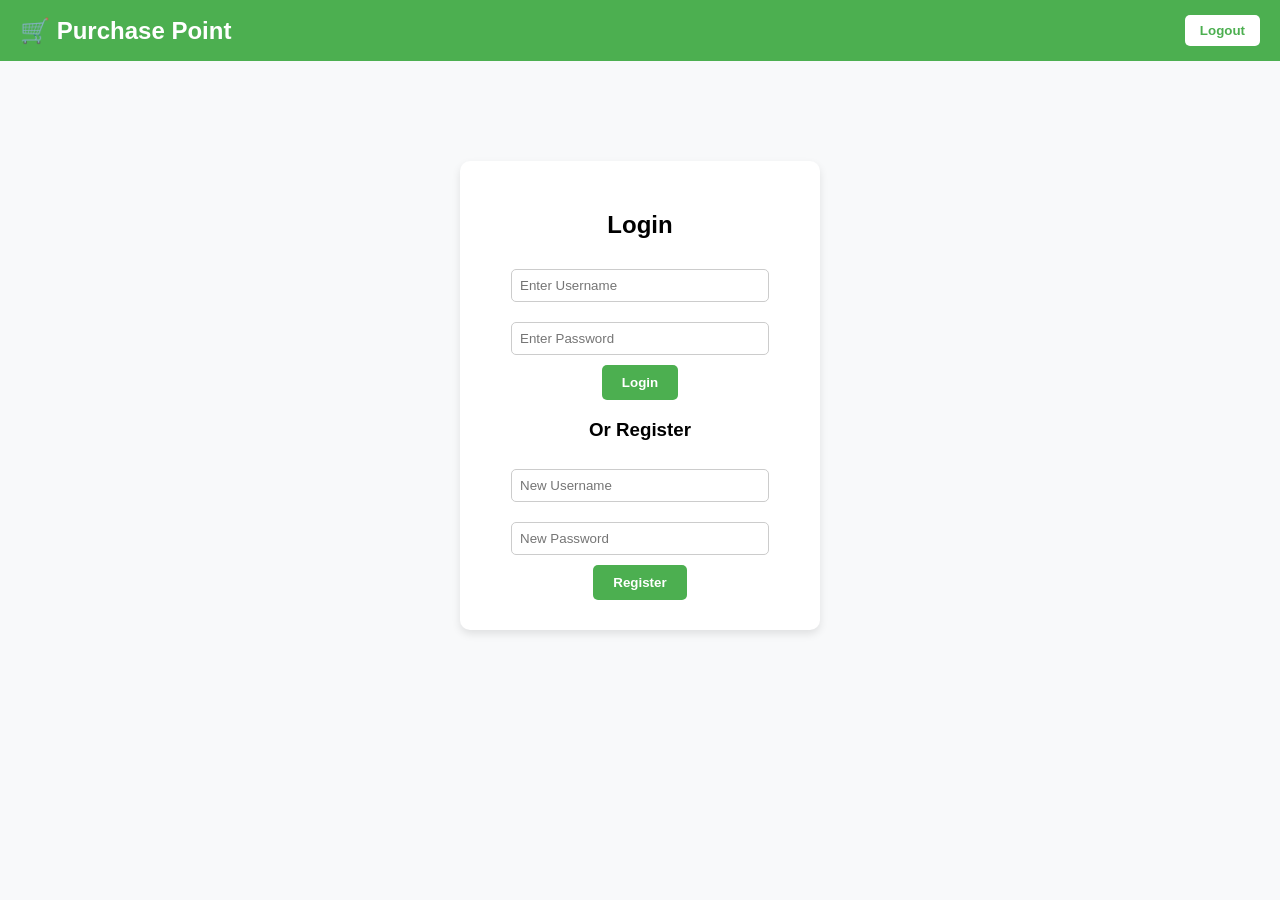
==== index.html @ 18a055bb "Add files via upload" ====
<!DOCTYPE html>
<html lang="en">
<head>
<meta charset="UTF-8">
<meta name="viewport" content="width=device-width, initial-scale=1.0">
<title>Purchase Point - Online Shopping</title>

<meta name="description" content="Purchase Point is your online store to buy sneakers, headphones, watches, phones, laptops and more online. Secure payments and fast checkout.">
<meta name="keywords" content="Purchase Point, online store, sneakers, headphones, watch, laptops, phones, shopping, electronics, fashion">
<meta name="author" content="Purchase Point">
<meta name="robots" content="index, follow">

<!-- Favicon -->
<link rel="icon" href="favicon.ico" type="image/x-icon">

<!-- Social Sharing -->
<meta property="og:title" content="Purchase Point - Online Shopping">
<meta property="og:description" content="Buy sneakers, headphones, watches, phones, laptops and more at Purchase Point. Secure checkout and fast delivery!">
<meta property="og:image" content="https://cdn.pixabay.com/photo/2016/03/27/19/48/sneakers-1284259_1280.jpg">
<meta property="og:url" content="https://yourwebsite.com">
<meta name="twitter:card" content="summary_large_image">

<!-- Structured Data for Store -->
<script type="application/ld+json">
{
  "@context": "https://schema.org",
  "@type": "Store",
  "name": "Purchase Point",
  "url": "https://yourwebsite.com",
  "image": [
    "https://cdn.pixabay.com/photo/2016/03/27/19/48/sneakers-1284259_1280.jpg",
    "https://cdn.pixabay.com/photo/2016/11/29/05/08/headphones-1868612_1280.jpg",
    "https://cdn.pixabay.com/photo/2017/03/27/13/41/wristwatch-2178583_1280.jpg",
    "https://cdn.pixabay.com/photo/2022/01/28/16/54/iphone-6976787_1280.jpg",
    "https://cdn.pixabay.com/photo/2020/03/03/11/30/macbook-4895781_1280.jpg"
  ],
  "description": "Purchase Point is your online store to buy sneakers, headphones, watches, phones, laptops and more.",
  "sameAs": [
    "https://facebook.com/yourpage",
    "https://twitter.com/yourhandle",
    "https://instagram.com/yourhandle"
  ]
}
</script>

<link rel="stylesheet" href="style.css">
</head>
<body>

<header>
  <h1>🛒 Purchase Point</h1>
  <button id="logoutBtn" onclick="logout()">Logout</button>
</header>

<!-- LOGIN / REGISTER -->
<div id="loginBox" class="box">
  <h2>Login</h2>
  <input id="username" type="text" placeholder="Enter Username">
  <input id="password" type="password" placeholder="Enter Password">
  <button type="button" onclick="login()">Login</button>

  <h3>Or Register</h3>
  <input id="regUsername" type="text" placeholder="New Username">
  <input id="regPassword" type="password" placeholder="New Password">
  <button type="button" onclick="register()">Register</button>
</div>

<!-- SHOP -->
<main id="shop" style="display:none">

  <!-- SEARCH BAR -->
  <input type="text" id="searchInput" placeholder="Search products..." oninput="searchProducts()" class="searchBox">

  <section class="products" id="products"></section>

  <section class="cart">
    <h2>Cart</h2>
    <ul id="cart"></ul>
    <h3>Total: ₵<span id="total">0</span></h3>

    <input id="momo" type="text" placeholder="MoMo Number">
    <button onclick="pay()">Pay Now</button>
  </section>

</main>

<script src="script.js"></script>
</body>
</html>
---- style.css ----
/* GENERAL */
body {
  font-family: Arial, sans-serif;
  margin: 0;
  padding: 0;
  background: #f8f9fa;
}

header {
  background: #4CAF50;
  color: white;
  display: flex;
  justify-content: space-between;
  align-items: center;
  padding: 15px 20px;
}

header h1 {
  margin: 0;
  font-size: 24px;
}

header button {
  background: white;
  color: #4CAF50;
  border: none;
  padding: 8px 15px;
  border-radius: 5px;
  cursor: pointer;
  font-weight: bold;
}

header button:hover {
  background: #e6e6e6;
}

/* LOGIN BOX */
.box {
  width: 300px;
  margin: 100px auto;
  padding: 30px;
  background: white;
  border-radius: 10px;
  box-shadow: 0 4px 8px rgba(0,0,0,0.1);
  text-align: center;
}

.box input {
  width: 80%;
  padding: 8px;
  margin: 10px 0;
  border-radius: 5px;
  border: 1px solid #ccc;
}

.box button {
  padding: 10px 20px;
  background: #4CAF50;
  color: white;
  border: none;
  border-radius: 5px;
  cursor: pointer;
  font-weight: bold;
}

.box button:hover {
  background: #45a049;
}

/* SHOP LAYOUT */
#shop {
  display: flex;
  flex-wrap: wrap;
  justify-content: center;
  padding: 20px;
}

/* PRODUCTS */
.products {
  display: flex;
  flex-wrap: wrap;
  justify-content: center;
  gap: 20px;
  flex: 2;
  max-width: 800px;
}

.product {
  background: white;
  border-radius: 10px;
  box-shadow: 0 4px 6px rgba(0,0,0,0.1);
  padding: 15px;
  text-align: center;
  width: 200px;
}

.product img {
  width: 100%;
  border-radius: 10px;
}

.product h3 {
  margin: 10px 0 5px 0;
}

.product p {
  margin: 5px 0;
  font-weight: bold;
}

.product button {
  padding: 8px 12px;
  background: #4CAF50;
  color: white;
  border: none;
  border-radius: 5px;
  cursor: pointer;
}

.product button:hover {
  background: #45a049;
}

/* CART */
.cart {
  background: white;
  border-radius: 10px;
  padding: 20px;
  margin-left: 20px;
  flex: 1;
  min-width: 250px;
  height: fit-content;
  box-shadow: 0 4px 6px rgba(0,0,0,0.1);
}

.cart h2 {
  margin-top: 0;
}

.cart ul {
  list-style: none;
  padding-left: 0;
  max-height: 300px;
  overflow-y: auto;
  margin-bottom: 10px;
}

.cart li {
  padding: 5px 0;
  border-bottom: 1px solid #eee;
}

.cart input {
  width: 100%;
  padding: 8px;
  margin-bottom: 10px;
  border-radius: 5px;
  border: 1px solid #ccc;
}

.cart button {
  width: 100%;
  padding: 10px;
  background: #4CAF50;
  color: white;
  border: none;
  border-radius: 5px;
  cursor: pointer;
  font-weight: bold;
}

.cart button:hover {
  background: #45a049;
}

/* RESPONSIVE */
@media (max-width: 900px) {
  #shop {
    flex-direction: column;
    align-items: center;
  }

  .cart {
    margin-left: 0;
    margin-top: 20px;
    width: 90%;
  }
}
.searchBox {
  width: 90%;
  max-width: 500px;
  padding: 10px;
  margin: 20px auto;
  display: block;
  border-radius: 5px;
  border: 1px solid #ccc;
  font-size: 16px;
}
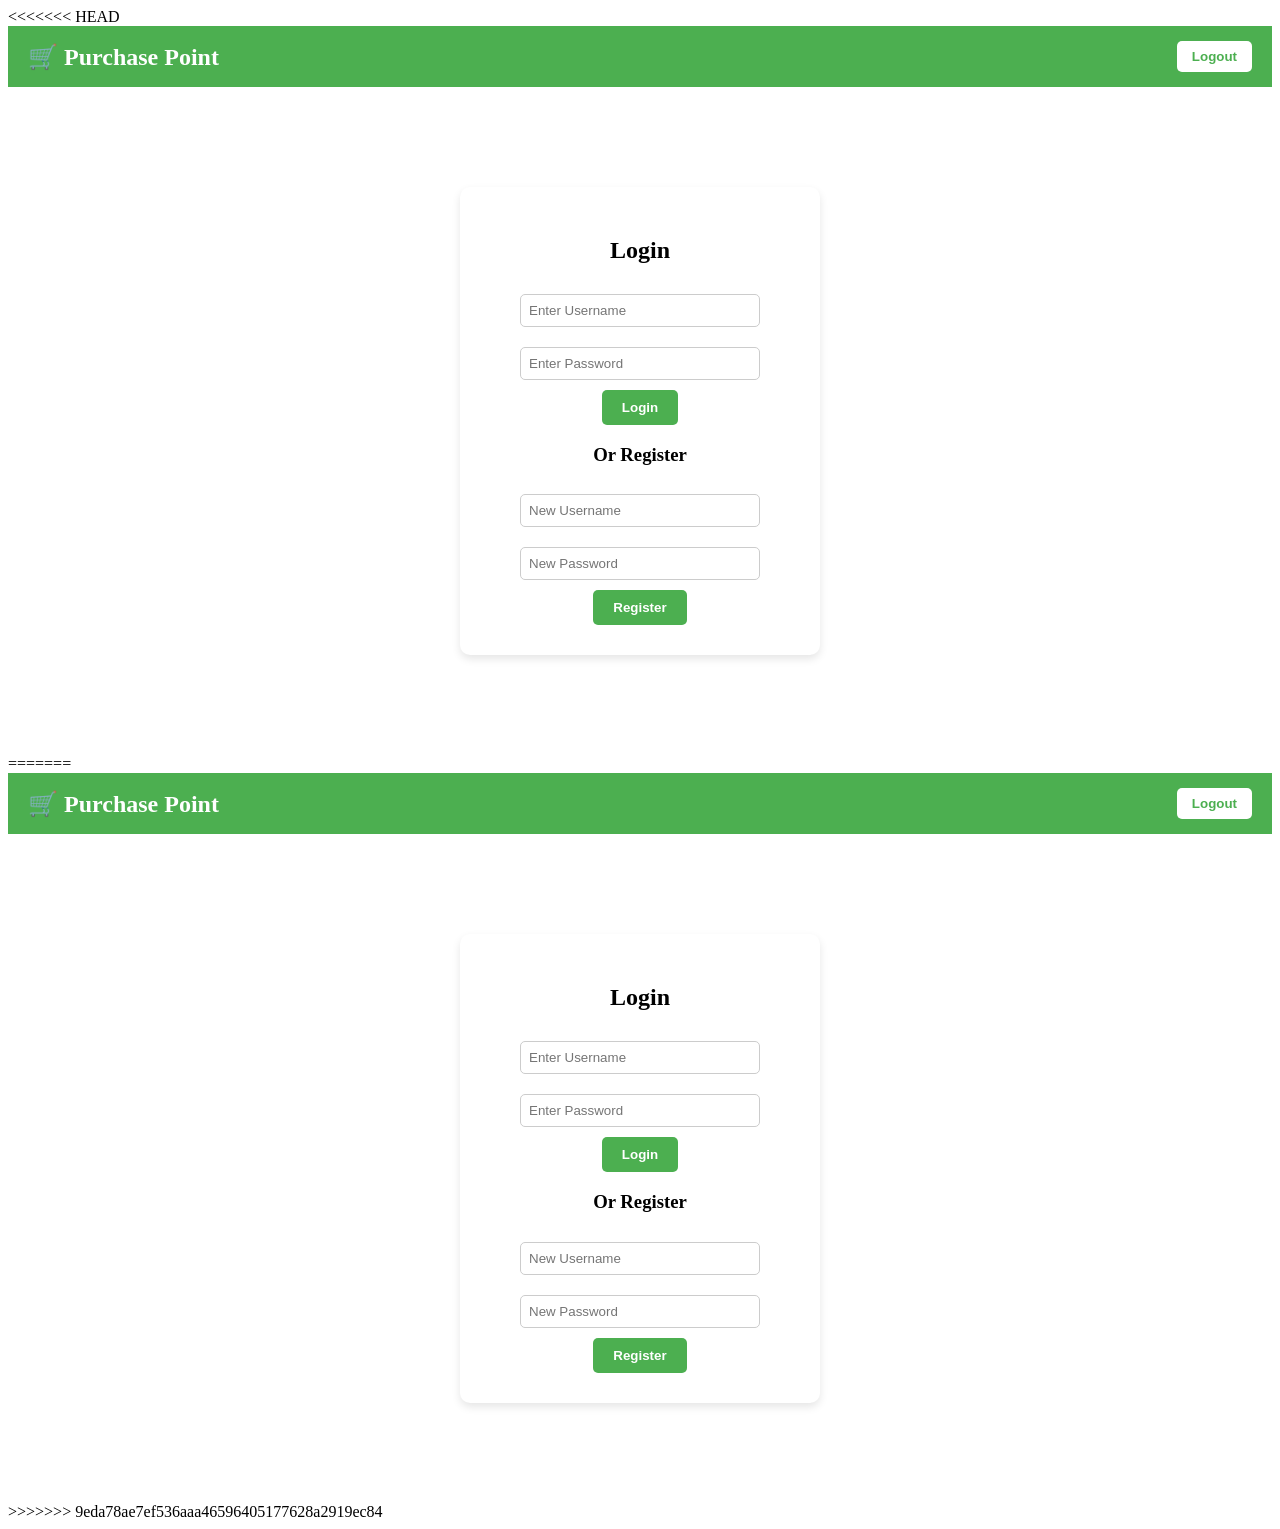
==== commit 4cef5c7b: "Initial commit" ====
--- a/index.html
+++ b/index.html
@@ -1,89 +1,181 @@
-<!DOCTYPE html>
-<html lang="en">
-<head>
-<meta charset="UTF-8">
-<meta name="viewport" content="width=device-width, initial-scale=1.0">
-<title>Purchase Point - Online Shopping</title>
-
-<meta name="description" content="Purchase Point is your online store to buy sneakers, headphones, watches, phones, laptops and more online. Secure payments and fast checkout.">
-<meta name="keywords" content="Purchase Point, online store, sneakers, headphones, watch, laptops, phones, shopping, electronics, fashion">
-<meta name="author" content="Purchase Point">
-<meta name="robots" content="index, follow">
-
-<!-- Favicon -->
-<link rel="icon" href="favicon.ico" type="image/x-icon">
-
-<!-- Social Sharing -->
-<meta property="og:title" content="Purchase Point - Online Shopping">
-<meta property="og:description" content="Buy sneakers, headphones, watches, phones, laptops and more at Purchase Point. Secure checkout and fast delivery!">
-<meta property="og:image" content="https://cdn.pixabay.com/photo/2016/03/27/19/48/sneakers-1284259_1280.jpg">
-<meta property="og:url" content="https://yourwebsite.com">
-<meta name="twitter:card" content="summary_large_image">
-
-<!-- Structured Data for Store -->
-<script type="application/ld+json">
-{
-  "@context": "https://schema.org",
-  "@type": "Store",
-  "name": "Purchase Point",
-  "url": "https://yourwebsite.com",
-  "image": [
-    "https://cdn.pixabay.com/photo/2016/03/27/19/48/sneakers-1284259_1280.jpg",
-    "https://cdn.pixabay.com/photo/2016/11/29/05/08/headphones-1868612_1280.jpg",
-    "https://cdn.pixabay.com/photo/2017/03/27/13/41/wristwatch-2178583_1280.jpg",
-    "https://cdn.pixabay.com/photo/2022/01/28/16/54/iphone-6976787_1280.jpg",
-    "https://cdn.pixabay.com/photo/2020/03/03/11/30/macbook-4895781_1280.jpg"
-  ],
-  "description": "Purchase Point is your online store to buy sneakers, headphones, watches, phones, laptops and more.",
-  "sameAs": [
-    "https://facebook.com/yourpage",
-    "https://twitter.com/yourhandle",
-    "https://instagram.com/yourhandle"
-  ]
-}
-</script>
-
-<link rel="stylesheet" href="style.css">
-</head>
-<body>
-
-<header>
-  <h1>🛒 Purchase Point</h1>
-  <button id="logoutBtn" onclick="logout()">Logout</button>
-</header>
-
-<!-- LOGIN / REGISTER -->
-<div id="loginBox" class="box">
-  <h2>Login</h2>
-  <input id="username" type="text" placeholder="Enter Username">
-  <input id="password" type="password" placeholder="Enter Password">
-  <button type="button" onclick="login()">Login</button>
-
-  <h3>Or Register</h3>
-  <input id="regUsername" type="text" placeholder="New Username">
-  <input id="regPassword" type="password" placeholder="New Password">
-  <button type="button" onclick="register()">Register</button>
-</div>
-
-<!-- SHOP -->
-<main id="shop" style="display:none">
-
-  <!-- SEARCH BAR -->
-  <input type="text" id="searchInput" placeholder="Search products..." oninput="searchProducts()" class="searchBox">
-
-  <section class="products" id="products"></section>
-
-  <section class="cart">
-    <h2>Cart</h2>
-    <ul id="cart"></ul>
-    <h3>Total: ₵<span id="total">0</span></h3>
-
-    <input id="momo" type="text" placeholder="MoMo Number">
-    <button onclick="pay()">Pay Now</button>
-  </section>
-
-</main>
-
-<script src="script.js"></script>
-</body>
-</html>
+<<<<<<< HEAD
+<!DOCTYPE html>
+<html lang="en">
+<head>
+<meta charset="UTF-8">
+<meta name="viewport" content="width=device-width, initial-scale=1.0">
+<title>Purchase Point - Online Shopping</title>
+
+<meta name="description" content="Purchase Point is your online store to buy sneakers, headphones, watches, phones, laptops and more online. Secure payments and fast checkout.">
+<meta name="keywords" content="Purchase Point, online store, sneakers, headphones, watch, laptops, phones, shopping, electronics, fashion">
+<meta name="author" content="Purchase Point">
+<meta name="robots" content="index, follow">
+
+<!-- Favicon -->
+<link rel="icon" href="favicon.ico" type="image/x-icon">
+
+<!-- Social Sharing -->
+<meta property="og:title" content="Purchase Point - Online Shopping">
+<meta property="og:description" content="Buy sneakers, headphones, watches, phones, laptops and more at Purchase Point. Secure checkout and fast delivery!">
+<meta property="og:image" content="https://cdn.pixabay.com/photo/2016/03/27/19/48/sneakers-1284259_1280.jpg">
+<meta property="og:url" content="https://yourwebsite.com">
+<meta name="twitter:card" content="summary_large_image">
+
+<!-- Structured Data for Store -->
+<script type="application/ld+json">
+{
+  "@context": "https://schema.org",
+  "@type": "Store",
+  "name": "Purchase Point",
+  "url": "https://yourwebsite.com",
+  "image": [
+    "https://cdn.pixabay.com/photo/2016/03/27/19/48/sneakers-1284259_1280.jpg",
+    "https://cdn.pixabay.com/photo/2016/11/29/05/08/headphones-1868612_1280.jpg",
+    "https://cdn.pixabay.com/photo/2017/03/27/13/41/wristwatch-2178583_1280.jpg",
+    "https://cdn.pixabay.com/photo/2022/01/28/16/54/iphone-6976787_1280.jpg",
+    "https://cdn.pixabay.com/photo/2020/03/03/11/30/macbook-4895781_1280.jpg"
+  ],
+  "description": "Purchase Point is your online store to buy sneakers, headphones, watches, phones, laptops and more.",
+  "sameAs": [
+    "https://facebook.com/yourpage",
+    "https://twitter.com/yourhandle",
+    "https://instagram.com/yourhandle"
+  ]
+}
+</script>
+
+<link rel="stylesheet" href="style.css">
+</head>
+<body>
+
+<header>
+  <h1>🛒 Purchase Point</h1>
+  <button id="logoutBtn" onclick="logout()">Logout</button>
+</header>
+
+<!-- LOGIN / REGISTER -->
+<div id="loginBox" class="box">
+  <h2>Login</h2>
+  <input id="username" type="text" placeholder="Enter Username">
+  <input id="password" type="password" placeholder="Enter Password">
+  <button type="button" onclick="login()">Login</button>
+
+  <h3>Or Register</h3>
+  <input id="regUsername" type="text" placeholder="New Username">
+  <input id="regPassword" type="password" placeholder="New Password">
+  <button type="button" onclick="register()">Register</button>
+</div>
+
+<!-- SHOP -->
+<main id="shop" style="display:none">
+
+  <!-- SEARCH BAR -->
+  <input type="text" id="searchInput" placeholder="Search products..." oninput="searchProducts()" class="searchBox">
+
+  <section class="products" id="products"></section>
+
+  <section class="cart">
+    <h2>Cart</h2>
+    <ul id="cart"></ul>
+    <h3>Total: ₵<span id="total">0</span></h3>
+
+    <input id="momo" type="text" placeholder="MoMo Number">
+    <button onclick="pay()">Pay Now</button>
+  </section>
+
+</main>
+
+<script src="script.js"></script>
+</body>
+</html>
+=======
+<!DOCTYPE html>
+<html lang="en">
+<head>
+<meta charset="UTF-8">
+<meta name="viewport" content="width=device-width, initial-scale=1.0">
+<title>Purchase Point - Online Shopping</title>
+
+<meta name="description" content="Purchase Point is your online store to buy sneakers, headphones, watches, phones, laptops and more online. Secure payments and fast checkout.">
+<meta name="keywords" content="Purchase Point, online store, sneakers, headphones, watch, laptops, phones, shopping, electronics, fashion">
+<meta name="author" content="Purchase Point">
+<meta name="robots" content="index, follow">
+
+<!-- Favicon -->
+<link rel="icon" href="favicon.ico" type="image/x-icon">
+
+<!-- Social Sharing -->
+<meta property="og:title" content="Purchase Point - Online Shopping">
+<meta property="og:description" content="Buy sneakers, headphones, watches, phones, laptops and more at Purchase Point. Secure checkout and fast delivery!">
+<meta property="og:image" content="https://cdn.pixabay.com/photo/2016/03/27/19/48/sneakers-1284259_1280.jpg">
+<meta property="og:url" content="https://yourwebsite.com">
+<meta name="twitter:card" content="summary_large_image">
+
+<!-- Structured Data for Store -->
+<script type="application/ld+json">
+{
+  "@context": "https://schema.org",
+  "@type": "Store",
+  "name": "Purchase Point",
+  "url": "https://yourwebsite.com",
+  "image": [
+    "https://cdn.pixabay.com/photo/2016/03/27/19/48/sneakers-1284259_1280.jpg",
+    "https://cdn.pixabay.com/photo/2016/11/29/05/08/headphones-1868612_1280.jpg",
+    "https://cdn.pixabay.com/photo/2017/03/27/13/41/wristwatch-2178583_1280.jpg",
+    "https://cdn.pixabay.com/photo/2022/01/28/16/54/iphone-6976787_1280.jpg",
+    "https://cdn.pixabay.com/photo/2020/03/03/11/30/macbook-4895781_1280.jpg"
+  ],
+  "description": "Purchase Point is your online store to buy sneakers, headphones, watches, phones, laptops and more.",
+  "sameAs": [
+    "https://facebook.com/yourpage",
+    "https://twitter.com/yourhandle",
+    "https://instagram.com/yourhandle"
+  ]
+}
+</script>
+
+<link rel="stylesheet" href="style.css">
+</head>
+<body>
+
+<header>
+  <h1>🛒 Purchase Point</h1>
+  <button id="logoutBtn" onclick="logout()">Logout</button>
+</header>
+
+<!-- LOGIN / REGISTER -->
+<div id="loginBox" class="box">
+  <h2>Login</h2>
+  <input id="username" type="text" placeholder="Enter Username">
+  <input id="password" type="password" placeholder="Enter Password">
+  <button type="button" onclick="login()">Login</button>
+
+  <h3>Or Register</h3>
+  <input id="regUsername" type="text" placeholder="New Username">
+  <input id="regPassword" type="password" placeholder="New Password">
+  <button type="button" onclick="register()">Register</button>
+</div>
+
+<!-- SHOP -->
+<main id="shop" style="display:none">
+
+  <!-- SEARCH BAR -->
+  <input type="text" id="searchInput" placeholder="Search products..." oninput="searchProducts()" class="searchBox">
+
+  <section class="products" id="products"></section>
+
+  <section class="cart">
+    <h2>Cart</h2>
+    <ul id="cart"></ul>
+    <h3>Total: ₵<span id="total">0</span></h3>
+
+    <input id="momo" type="text" placeholder="MoMo Number">
+    <button onclick="pay()">Pay Now</button>
+  </section>
+
+</main>
+
+<script src="script.js"></script>
+</body>
+</html>
+>>>>>>> 9eda78ae7ef536aaa46596405177628a2919ec84
--- a/style.css
+++ b/style.css
@@ -1,198 +1,399 @@
-/* GENERAL */
-body {
-  font-family: Arial, sans-serif;
-  margin: 0;
-  padding: 0;
-  background: #f8f9fa;
-}
-
-header {
-  background: #4CAF50;
-  color: white;
-  display: flex;
-  justify-content: space-between;
-  align-items: center;
-  padding: 15px 20px;
-}
-
-header h1 {
-  margin: 0;
-  font-size: 24px;
-}
-
-header button {
-  background: white;
-  color: #4CAF50;
-  border: none;
-  padding: 8px 15px;
-  border-radius: 5px;
-  cursor: pointer;
-  font-weight: bold;
-}
-
-header button:hover {
-  background: #e6e6e6;
-}
-
-/* LOGIN BOX */
-.box {
-  width: 300px;
-  margin: 100px auto;
-  padding: 30px;
-  background: white;
-  border-radius: 10px;
-  box-shadow: 0 4px 8px rgba(0,0,0,0.1);
-  text-align: center;
-}
-
-.box input {
-  width: 80%;
-  padding: 8px;
-  margin: 10px 0;
-  border-radius: 5px;
-  border: 1px solid #ccc;
-}
-
-.box button {
-  padding: 10px 20px;
-  background: #4CAF50;
-  color: white;
-  border: none;
-  border-radius: 5px;
-  cursor: pointer;
-  font-weight: bold;
-}
-
-.box button:hover {
-  background: #45a049;
-}
-
-/* SHOP LAYOUT */
-#shop {
-  display: flex;
-  flex-wrap: wrap;
-  justify-content: center;
-  padding: 20px;
-}
-
-/* PRODUCTS */
-.products {
-  display: flex;
-  flex-wrap: wrap;
-  justify-content: center;
-  gap: 20px;
-  flex: 2;
-  max-width: 800px;
-}
-
-.product {
-  background: white;
-  border-radius: 10px;
-  box-shadow: 0 4px 6px rgba(0,0,0,0.1);
-  padding: 15px;
-  text-align: center;
-  width: 200px;
-}
-
-.product img {
-  width: 100%;
-  border-radius: 10px;
-}
-
-.product h3 {
-  margin: 10px 0 5px 0;
-}
-
-.product p {
-  margin: 5px 0;
-  font-weight: bold;
-}
-
-.product button {
-  padding: 8px 12px;
-  background: #4CAF50;
-  color: white;
-  border: none;
-  border-radius: 5px;
-  cursor: pointer;
-}
-
-.product button:hover {
-  background: #45a049;
-}
-
-/* CART */
-.cart {
-  background: white;
-  border-radius: 10px;
-  padding: 20px;
-  margin-left: 20px;
-  flex: 1;
-  min-width: 250px;
-  height: fit-content;
-  box-shadow: 0 4px 6px rgba(0,0,0,0.1);
-}
-
-.cart h2 {
-  margin-top: 0;
-}
-
-.cart ul {
-  list-style: none;
-  padding-left: 0;
-  max-height: 300px;
-  overflow-y: auto;
-  margin-bottom: 10px;
-}
-
-.cart li {
-  padding: 5px 0;
-  border-bottom: 1px solid #eee;
-}
-
-.cart input {
-  width: 100%;
-  padding: 8px;
-  margin-bottom: 10px;
-  border-radius: 5px;
-  border: 1px solid #ccc;
-}
-
-.cart button {
-  width: 100%;
-  padding: 10px;
-  background: #4CAF50;
-  color: white;
-  border: none;
-  border-radius: 5px;
-  cursor: pointer;
-  font-weight: bold;
-}
-
-.cart button:hover {
-  background: #45a049;
-}
-
-/* RESPONSIVE */
-@media (max-width: 900px) {
-  #shop {
-    flex-direction: column;
-    align-items: center;
-  }
-
-  .cart {
-    margin-left: 0;
-    margin-top: 20px;
-    width: 90%;
-  }
-}
-.searchBox {
-  width: 90%;
-  max-width: 500px;
-  padding: 10px;
-  margin: 20px auto;
-  display: block;
-  border-radius: 5px;
-  border: 1px solid #ccc;
-  font-size: 16px;
-}
+<<<<<<< HEAD
+/* GENERAL */
+body {
+  font-family: Arial, sans-serif;
+  margin: 0;
+  padding: 0;
+  background: #f8f9fa;
+}
+
+header {
+  background: #4CAF50;
+  color: white;
+  display: flex;
+  justify-content: space-between;
+  align-items: center;
+  padding: 15px 20px;
+}
+
+header h1 {
+  margin: 0;
+  font-size: 24px;
+}
+
+header button {
+  background: white;
+  color: #4CAF50;
+  border: none;
+  padding: 8px 15px;
+  border-radius: 5px;
+  cursor: pointer;
+  font-weight: bold;
+}
+
+header button:hover {
+  background: #e6e6e6;
+}
+
+/* LOGIN BOX */
+.box {
+  width: 300px;
+  margin: 100px auto;
+  padding: 30px;
+  background: white;
+  border-radius: 10px;
+  box-shadow: 0 4px 8px rgba(0,0,0,0.1);
+  text-align: center;
+}
+
+.box input {
+  width: 80%;
+  padding: 8px;
+  margin: 10px 0;
+  border-radius: 5px;
+  border: 1px solid #ccc;
+}
+
+.box button {
+  padding: 10px 20px;
+  background: #4CAF50;
+  color: white;
+  border: none;
+  border-radius: 5px;
+  cursor: pointer;
+  font-weight: bold;
+}
+
+.box button:hover {
+  background: #45a049;
+}
+
+/* SHOP LAYOUT */
+#shop {
+  display: flex;
+  flex-wrap: wrap;
+  justify-content: center;
+  padding: 20px;
+}
+
+/* PRODUCTS */
+.products {
+  display: flex;
+  flex-wrap: wrap;
+  justify-content: center;
+  gap: 20px;
+  flex: 2;
+  max-width: 800px;
+}
+
+.product {
+  background: white;
+  border-radius: 10px;
+  box-shadow: 0 4px 6px rgba(0,0,0,0.1);
+  padding: 15px;
+  text-align: center;
+  width: 200px;
+}
+
+.product img {
+  width: 100%;
+  border-radius: 10px;
+}
+
+.product h3 {
+  margin: 10px 0 5px 0;
+}
+
+.product p {
+  margin: 5px 0;
+  font-weight: bold;
+}
+
+.product button {
+  padding: 8px 12px;
+  background: #4CAF50;
+  color: white;
+  border: none;
+  border-radius: 5px;
+  cursor: pointer;
+}
+
+.product button:hover {
+  background: #45a049;
+}
+
+/* CART */
+.cart {
+  background: white;
+  border-radius: 10px;
+  padding: 20px;
+  margin-left: 20px;
+  flex: 1;
+  min-width: 250px;
+  height: fit-content;
+  box-shadow: 0 4px 6px rgba(0,0,0,0.1);
+}
+
+.cart h2 {
+  margin-top: 0;
+}
+
+.cart ul {
+  list-style: none;
+  padding-left: 0;
+  max-height: 300px;
+  overflow-y: auto;
+  margin-bottom: 10px;
+}
+
+.cart li {
+  padding: 5px 0;
+  border-bottom: 1px solid #eee;
+}
+
+.cart input {
+  width: 100%;
+  padding: 8px;
+  margin-bottom: 10px;
+  border-radius: 5px;
+  border: 1px solid #ccc;
+}
+
+.cart button {
+  width: 100%;
+  padding: 10px;
+  background: #4CAF50;
+  color: white;
+  border: none;
+  border-radius: 5px;
+  cursor: pointer;
+  font-weight: bold;
+}
+
+.cart button:hover {
+  background: #45a049;
+}
+
+/* RESPONSIVE */
+@media (max-width: 900px) {
+  #shop {
+    flex-direction: column;
+    align-items: center;
+  }
+
+  .cart {
+    margin-left: 0;
+    margin-top: 20px;
+    width: 90%;
+  }
+}
+.searchBox {
+  width: 90%;
+  max-width: 500px;
+  padding: 10px;
+  margin: 20px auto;
+  display: block;
+  border-radius: 5px;
+  border: 1px solid #ccc;
+  font-size: 16px;
+}
+=======
+/* GENERAL */
+body {
+  font-family: Arial, sans-serif;
+  margin: 0;
+  padding: 0;
+  background: #f8f9fa;
+}
+
+header {
+  background: #4CAF50;
+  color: white;
+  display: flex;
+  justify-content: space-between;
+  align-items: center;
+  padding: 15px 20px;
+}
+
+header h1 {
+  margin: 0;
+  font-size: 24px;
+}
+
+header button {
+  background: white;
+  color: #4CAF50;
+  border: none;
+  padding: 8px 15px;
+  border-radius: 5px;
+  cursor: pointer;
+  font-weight: bold;
+}
+
+header button:hover {
+  background: #e6e6e6;
+}
+
+/* LOGIN BOX */
+.box {
+  width: 300px;
+  margin: 100px auto;
+  padding: 30px;
+  background: white;
+  border-radius: 10px;
+  box-shadow: 0 4px 8px rgba(0,0,0,0.1);
+  text-align: center;
+}
+
+.box input {
+  width: 80%;
+  padding: 8px;
+  margin: 10px 0;
+  border-radius: 5px;
+  border: 1px solid #ccc;
+}
+
+.box button {
+  padding: 10px 20px;
+  background: #4CAF50;
+  color: white;
+  border: none;
+  border-radius: 5px;
+  cursor: pointer;
+  font-weight: bold;
+}
+
+.box button:hover {
+  background: #45a049;
+}
+
+/* SHOP LAYOUT */
+#shop {
+  display: flex;
+  flex-wrap: wrap;
+  justify-content: center;
+  padding: 20px;
+}
+
+/* PRODUCTS */
+.products {
+  display: flex;
+  flex-wrap: wrap;
+  justify-content: center;
+  gap: 20px;
+  flex: 2;
+  max-width: 800px;
+}
+
+.product {
+  background: white;
+  border-radius: 10px;
+  box-shadow: 0 4px 6px rgba(0,0,0,0.1);
+  padding: 15px;
+  text-align: center;
+  width: 200px;
+}
+
+.product img {
+  width: 100%;
+  border-radius: 10px;
+}
+
+.product h3 {
+  margin: 10px 0 5px 0;
+}
+
+.product p {
+  margin: 5px 0;
+  font-weight: bold;
+}
+
+.product button {
+  padding: 8px 12px;
+  background: #4CAF50;
+  color: white;
+  border: none;
+  border-radius: 5px;
+  cursor: pointer;
+}
+
+.product button:hover {
+  background: #45a049;
+}
+
+/* CART */
+.cart {
+  background: white;
+  border-radius: 10px;
+  padding: 20px;
+  margin-left: 20px;
+  flex: 1;
+  min-width: 250px;
+  height: fit-content;
+  box-shadow: 0 4px 6px rgba(0,0,0,0.1);
+}
+
+.cart h2 {
+  margin-top: 0;
+}
+
+.cart ul {
+  list-style: none;
+  padding-left: 0;
+  max-height: 300px;
+  overflow-y: auto;
+  margin-bottom: 10px;
+}
+
+.cart li {
+  padding: 5px 0;
+  border-bottom: 1px solid #eee;
+}
+
+.cart input {
+  width: 100%;
+  padding: 8px;
+  margin-bottom: 10px;
+  border-radius: 5px;
+  border: 1px solid #ccc;
+}
+
+.cart button {
+  width: 100%;
+  padding: 10px;
+  background: #4CAF50;
+  color: white;
+  border: none;
+  border-radius: 5px;
+  cursor: pointer;
+  font-weight: bold;
+}
+
+.cart button:hover {
+  background: #45a049;
+}
+
+/* RESPONSIVE */
+@media (max-width: 900px) {
+  #shop {
+    flex-direction: column;
+    align-items: center;
+  }
+
+  .cart {
+    margin-left: 0;
+    margin-top: 20px;
+    width: 90%;
+  }
+}
+.searchBox {
+  width: 90%;
+  max-width: 500px;
+  padding: 10px;
+  margin: 20px auto;
+  display: block;
+  border-radius: 5px;
+  border: 1px solid #ccc;
+  font-size: 16px;
+}
+>>>>>>> 9eda78ae7ef536aaa46596405177628a2919ec84
--- a/style.css
+++ b/style.css
@@ -1,198 +1,399 @@
-/* GENERAL */
-body {
-  font-family: Arial, sans-serif;
-  margin: 0;
-  padding: 0;
-  background: #f8f9fa;
-}
-
-header {
-  background: #4CAF50;
-  color: white;
-  display: flex;
-  justify-content: space-between;
-  align-items: center;
-  padding: 15px 20px;
-}
-
-header h1 {
-  margin: 0;
-  font-size: 24px;
-}
-
-header button {
-  background: white;
-  color: #4CAF50;
-  border: none;
-  padding: 8px 15px;
-  border-radius: 5px;
-  cursor: pointer;
-  font-weight: bold;
-}
-
-header button:hover {
-  background: #e6e6e6;
-}
-
-/* LOGIN BOX */
-.box {
-  width: 300px;
-  margin: 100px auto;
-  padding: 30px;
-  background: white;
-  border-radius: 10px;
-  box-shadow: 0 4px 8px rgba(0,0,0,0.1);
-  text-align: center;
-}
-
-.box input {
-  width: 80%;
-  padding: 8px;
-  margin: 10px 0;
-  border-radius: 5px;
-  border: 1px solid #ccc;
-}
-
-.box button {
-  padding: 10px 20px;
-  background: #4CAF50;
-  color: white;
-  border: none;
-  border-radius: 5px;
-  cursor: pointer;
-  font-weight: bold;
-}
-
-.box button:hover {
-  background: #45a049;
-}
-
-/* SHOP LAYOUT */
-#shop {
-  display: flex;
-  flex-wrap: wrap;
-  justify-content: center;
-  padding: 20px;
-}
-
-/* PRODUCTS */
-.products {
-  display: flex;
-  flex-wrap: wrap;
-  justify-content: center;
-  gap: 20px;
-  flex: 2;
-  max-width: 800px;
-}
-
-.product {
-  background: white;
-  border-radius: 10px;
-  box-shadow: 0 4px 6px rgba(0,0,0,0.1);
-  padding: 15px;
-  text-align: center;
-  width: 200px;
-}
-
-.product img {
-  width: 100%;
-  border-radius: 10px;
-}
-
-.product h3 {
-  margin: 10px 0 5px 0;
-}
-
-.product p {
-  margin: 5px 0;
-  font-weight: bold;
-}
-
-.product button {
-  padding: 8px 12px;
-  background: #4CAF50;
-  color: white;
-  border: none;
-  border-radius: 5px;
-  cursor: pointer;
-}
-
-.product button:hover {
-  background: #45a049;
-}
-
-/* CART */
-.cart {
-  background: white;
-  border-radius: 10px;
-  padding: 20px;
-  margin-left: 20px;
-  flex: 1;
-  min-width: 250px;
-  height: fit-content;
-  box-shadow: 0 4px 6px rgba(0,0,0,0.1);
-}
-
-.cart h2 {
-  margin-top: 0;
-}
-
-.cart ul {
-  list-style: none;
-  padding-left: 0;
-  max-height: 300px;
-  overflow-y: auto;
-  margin-bottom: 10px;
-}
-
-.cart li {
-  padding: 5px 0;
-  border-bottom: 1px solid #eee;
-}
-
-.cart input {
-  width: 100%;
-  padding: 8px;
-  margin-bottom: 10px;
-  border-radius: 5px;
-  border: 1px solid #ccc;
-}
-
-.cart button {
-  width: 100%;
-  padding: 10px;
-  background: #4CAF50;
-  color: white;
-  border: none;
-  border-radius: 5px;
-  cursor: pointer;
-  font-weight: bold;
-}
-
-.cart button:hover {
-  background: #45a049;
-}
-
-/* RESPONSIVE */
-@media (max-width: 900px) {
-  #shop {
-    flex-direction: column;
-    align-items: center;
-  }
-
-  .cart {
-    margin-left: 0;
-    margin-top: 20px;
-    width: 90%;
-  }
-}
-.searchBox {
-  width: 90%;
-  max-width: 500px;
-  padding: 10px;
-  margin: 20px auto;
-  display: block;
-  border-radius: 5px;
-  border: 1px solid #ccc;
-  font-size: 16px;
-}
+<<<<<<< HEAD
+/* GENERAL */
+body {
+  font-family: Arial, sans-serif;
+  margin: 0;
+  padding: 0;
+  background: #f8f9fa;
+}
+
+header {
+  background: #4CAF50;
+  color: white;
+  display: flex;
+  justify-content: space-between;
+  align-items: center;
+  padding: 15px 20px;
+}
+
+header h1 {
+  margin: 0;
+  font-size: 24px;
+}
+
+header button {
+  background: white;
+  color: #4CAF50;
+  border: none;
+  padding: 8px 15px;
+  border-radius: 5px;
+  cursor: pointer;
+  font-weight: bold;
+}
+
+header button:hover {
+  background: #e6e6e6;
+}
+
+/* LOGIN BOX */
+.box {
+  width: 300px;
+  margin: 100px auto;
+  padding: 30px;
+  background: white;
+  border-radius: 10px;
+  box-shadow: 0 4px 8px rgba(0,0,0,0.1);
+  text-align: center;
+}
+
+.box input {
+  width: 80%;
+  padding: 8px;
+  margin: 10px 0;
+  border-radius: 5px;
+  border: 1px solid #ccc;
+}
+
+.box button {
+  padding: 10px 20px;
+  background: #4CAF50;
+  color: white;
+  border: none;
+  border-radius: 5px;
+  cursor: pointer;
+  font-weight: bold;
+}
+
+.box button:hover {
+  background: #45a049;
+}
+
+/* SHOP LAYOUT */
+#shop {
+  display: flex;
+  flex-wrap: wrap;
+  justify-content: center;
+  padding: 20px;
+}
+
+/* PRODUCTS */
+.products {
+  display: flex;
+  flex-wrap: wrap;
+  justify-content: center;
+  gap: 20px;
+  flex: 2;
+  max-width: 800px;
+}
+
+.product {
+  background: white;
+  border-radius: 10px;
+  box-shadow: 0 4px 6px rgba(0,0,0,0.1);
+  padding: 15px;
+  text-align: center;
+  width: 200px;
+}
+
+.product img {
+  width: 100%;
+  border-radius: 10px;
+}
+
+.product h3 {
+  margin: 10px 0 5px 0;
+}
+
+.product p {
+  margin: 5px 0;
+  font-weight: bold;
+}
+
+.product button {
+  padding: 8px 12px;
+  background: #4CAF50;
+  color: white;
+  border: none;
+  border-radius: 5px;
+  cursor: pointer;
+}
+
+.product button:hover {
+  background: #45a049;
+}
+
+/* CART */
+.cart {
+  background: white;
+  border-radius: 10px;
+  padding: 20px;
+  margin-left: 20px;
+  flex: 1;
+  min-width: 250px;
+  height: fit-content;
+  box-shadow: 0 4px 6px rgba(0,0,0,0.1);
+}
+
+.cart h2 {
+  margin-top: 0;
+}
+
+.cart ul {
+  list-style: none;
+  padding-left: 0;
+  max-height: 300px;
+  overflow-y: auto;
+  margin-bottom: 10px;
+}
+
+.cart li {
+  padding: 5px 0;
+  border-bottom: 1px solid #eee;
+}
+
+.cart input {
+  width: 100%;
+  padding: 8px;
+  margin-bottom: 10px;
+  border-radius: 5px;
+  border: 1px solid #ccc;
+}
+
+.cart button {
+  width: 100%;
+  padding: 10px;
+  background: #4CAF50;
+  color: white;
+  border: none;
+  border-radius: 5px;
+  cursor: pointer;
+  font-weight: bold;
+}
+
+.cart button:hover {
+  background: #45a049;
+}
+
+/* RESPONSIVE */
+@media (max-width: 900px) {
+  #shop {
+    flex-direction: column;
+    align-items: center;
+  }
+
+  .cart {
+    margin-left: 0;
+    margin-top: 20px;
+    width: 90%;
+  }
+}
+.searchBox {
+  width: 90%;
+  max-width: 500px;
+  padding: 10px;
+  margin: 20px auto;
+  display: block;
+  border-radius: 5px;
+  border: 1px solid #ccc;
+  font-size: 16px;
+}
+=======
+/* GENERAL */
+body {
+  font-family: Arial, sans-serif;
+  margin: 0;
+  padding: 0;
+  background: #f8f9fa;
+}
+
+header {
+  background: #4CAF50;
+  color: white;
+  display: flex;
+  justify-content: space-between;
+  align-items: center;
+  padding: 15px 20px;
+}
+
+header h1 {
+  margin: 0;
+  font-size: 24px;
+}
+
+header button {
+  background: white;
+  color: #4CAF50;
+  border: none;
+  padding: 8px 15px;
+  border-radius: 5px;
+  cursor: pointer;
+  font-weight: bold;
+}
+
+header button:hover {
+  background: #e6e6e6;
+}
+
+/* LOGIN BOX */
+.box {
+  width: 300px;
+  margin: 100px auto;
+  padding: 30px;
+  background: white;
+  border-radius: 10px;
+  box-shadow: 0 4px 8px rgba(0,0,0,0.1);
+  text-align: center;
+}
+
+.box input {
+  width: 80%;
+  padding: 8px;
+  margin: 10px 0;
+  border-radius: 5px;
+  border: 1px solid #ccc;
+}
+
+.box button {
+  padding: 10px 20px;
+  background: #4CAF50;
+  color: white;
+  border: none;
+  border-radius: 5px;
+  cursor: pointer;
+  font-weight: bold;
+}
+
+.box button:hover {
+  background: #45a049;
+}
+
+/* SHOP LAYOUT */
+#shop {
+  display: flex;
+  flex-wrap: wrap;
+  justify-content: center;
+  padding: 20px;
+}
+
+/* PRODUCTS */
+.products {
+  display: flex;
+  flex-wrap: wrap;
+  justify-content: center;
+  gap: 20px;
+  flex: 2;
+  max-width: 800px;
+}
+
+.product {
+  background: white;
+  border-radius: 10px;
+  box-shadow: 0 4px 6px rgba(0,0,0,0.1);
+  padding: 15px;
+  text-align: center;
+  width: 200px;
+}
+
+.product img {
+  width: 100%;
+  border-radius: 10px;
+}
+
+.product h3 {
+  margin: 10px 0 5px 0;
+}
+
+.product p {
+  margin: 5px 0;
+  font-weight: bold;
+}
+
+.product button {
+  padding: 8px 12px;
+  background: #4CAF50;
+  color: white;
+  border: none;
+  border-radius: 5px;
+  cursor: pointer;
+}
+
+.product button:hover {
+  background: #45a049;
+}
+
+/* CART */
+.cart {
+  background: white;
+  border-radius: 10px;
+  padding: 20px;
+  margin-left: 20px;
+  flex: 1;
+  min-width: 250px;
+  height: fit-content;
+  box-shadow: 0 4px 6px rgba(0,0,0,0.1);
+}
+
+.cart h2 {
+  margin-top: 0;
+}
+
+.cart ul {
+  list-style: none;
+  padding-left: 0;
+  max-height: 300px;
+  overflow-y: auto;
+  margin-bottom: 10px;
+}
+
+.cart li {
+  padding: 5px 0;
+  border-bottom: 1px solid #eee;
+}
+
+.cart input {
+  width: 100%;
+  padding: 8px;
+  margin-bottom: 10px;
+  border-radius: 5px;
+  border: 1px solid #ccc;
+}
+
+.cart button {
+  width: 100%;
+  padding: 10px;
+  background: #4CAF50;
+  color: white;
+  border: none;
+  border-radius: 5px;
+  cursor: pointer;
+  font-weight: bold;
+}
+
+.cart button:hover {
+  background: #45a049;
+}
+
+/* RESPONSIVE */
+@media (max-width: 900px) {
+  #shop {
+    flex-direction: column;
+    align-items: center;
+  }
+
+  .cart {
+    margin-left: 0;
+    margin-top: 20px;
+    width: 90%;
+  }
+}
+.searchBox {
+  width: 90%;
+  max-width: 500px;
+  padding: 10px;
+  margin: 20px auto;
+  display: block;
+  border-radius: 5px;
+  border: 1px solid #ccc;
+  font-size: 16px;
+}
+>>>>>>> 9eda78ae7ef536aaa46596405177628a2919ec84
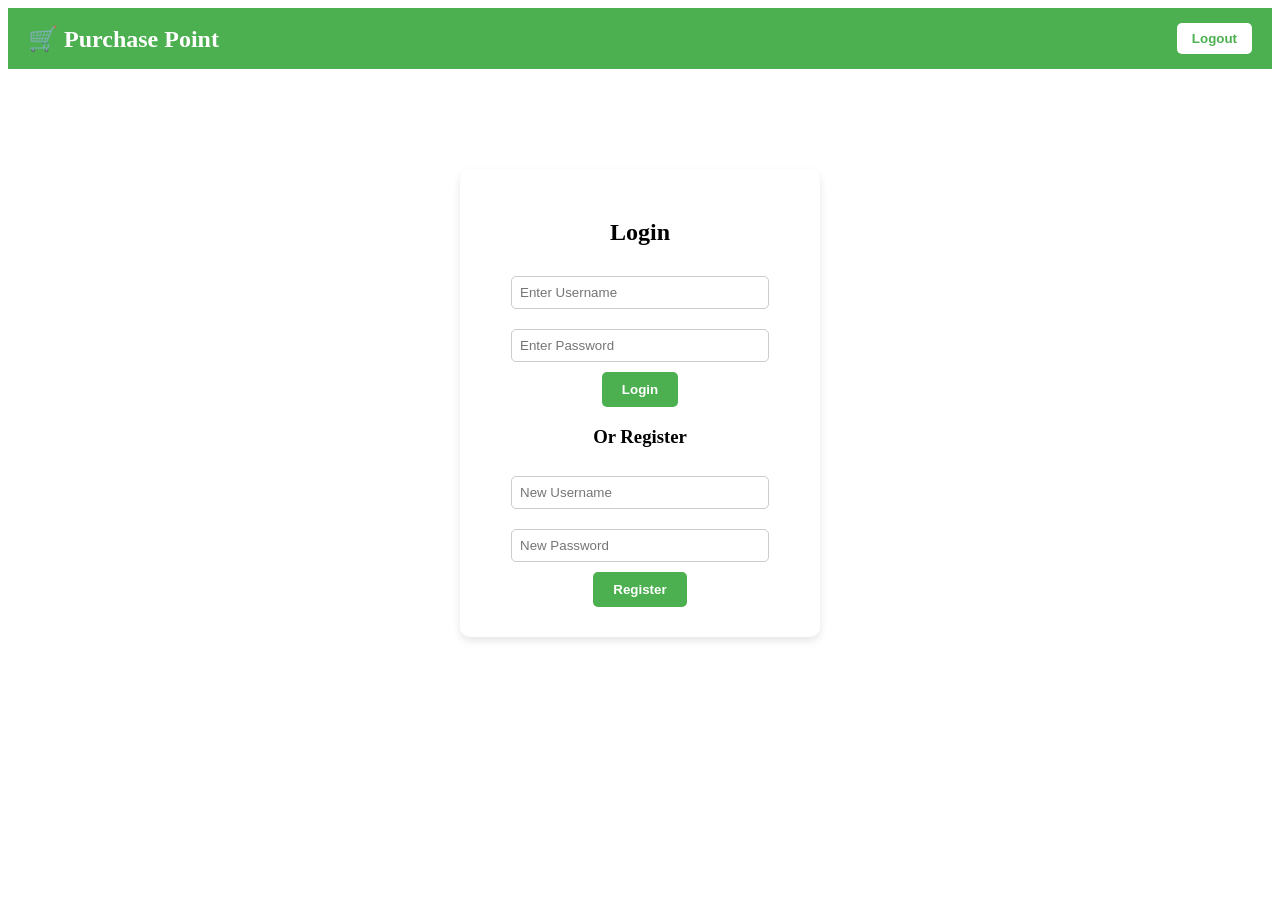
==== commit 279407d2: "Fix duplicate login and shop sections" ====
--- a/index.html
+++ b/index.html
@@ -1,4 +1,4 @@
-<<<<<<< HEAD
+
 <!DOCTYPE html>
 <html lang="en">
 <head>
@@ -88,94 +88,4 @@
 <script src="script.js"></script>
 </body>
 </html>
-=======
-<!DOCTYPE html>
-<html lang="en">
-<head>
-<meta charset="UTF-8">
-<meta name="viewport" content="width=device-width, initial-scale=1.0">
-<title>Purchase Point - Online Shopping</title>
 
-<meta name="description" content="Purchase Point is your online store to buy sneakers, headphones, watches, phones, laptops and more online. Secure payments and fast checkout.">
-<meta name="keywords" content="Purchase Point, online store, sneakers, headphones, watch, laptops, phones, shopping, electronics, fashion">
-<meta name="author" content="Purchase Point">
-<meta name="robots" content="index, follow">
-
-<!-- Favicon -->
-<link rel="icon" href="favicon.ico" type="image/x-icon">
-
-<!-- Social Sharing -->
-<meta property="og:title" content="Purchase Point - Online Shopping">
-<meta property="og:description" content="Buy sneakers, headphones, watches, phones, laptops and more at Purchase Point. Secure checkout and fast delivery!">
-<meta property="og:image" content="https://cdn.pixabay.com/photo/2016/03/27/19/48/sneakers-1284259_1280.jpg">
-<meta property="og:url" content="https://yourwebsite.com">
-<meta name="twitter:card" content="summary_large_image">
-
-<!-- Structured Data for Store -->
-<script type="application/ld+json">
-{
-  "@context": "https://schema.org",
-  "@type": "Store",
-  "name": "Purchase Point",
-  "url": "https://yourwebsite.com",
-  "image": [
-    "https://cdn.pixabay.com/photo/2016/03/27/19/48/sneakers-1284259_1280.jpg",
-    "https://cdn.pixabay.com/photo/2016/11/29/05/08/headphones-1868612_1280.jpg",
-    "https://cdn.pixabay.com/photo/2017/03/27/13/41/wristwatch-2178583_1280.jpg",
-    "https://cdn.pixabay.com/photo/2022/01/28/16/54/iphone-6976787_1280.jpg",
-    "https://cdn.pixabay.com/photo/2020/03/03/11/30/macbook-4895781_1280.jpg"
-  ],
-  "description": "Purchase Point is your online store to buy sneakers, headphones, watches, phones, laptops and more.",
-  "sameAs": [
-    "https://facebook.com/yourpage",
-    "https://twitter.com/yourhandle",
-    "https://instagram.com/yourhandle"
-  ]
-}
-</script>
-
-<link rel="stylesheet" href="style.css">
-</head>
-<body>
-
-<header>
-  <h1>🛒 Purchase Point</h1>
-  <button id="logoutBtn" onclick="logout()">Logout</button>
-</header>
-
-<!-- LOGIN / REGISTER -->
-<div id="loginBox" class="box">
-  <h2>Login</h2>
-  <input id="username" type="text" placeholder="Enter Username">
-  <input id="password" type="password" placeholder="Enter Password">
-  <button type="button" onclick="login()">Login</button>
-
-  <h3>Or Register</h3>
-  <input id="regUsername" type="text" placeholder="New Username">
-  <input id="regPassword" type="password" placeholder="New Password">
-  <button type="button" onclick="register()">Register</button>
-</div>
-
-<!-- SHOP -->
-<main id="shop" style="display:none">
-
-  <!-- SEARCH BAR -->
-  <input type="text" id="searchInput" placeholder="Search products..." oninput="searchProducts()" class="searchBox">
-
-  <section class="products" id="products"></section>
-
-  <section class="cart">
-    <h2>Cart</h2>
-    <ul id="cart"></ul>
-    <h3>Total: ₵<span id="total">0</span></h3>
-
-    <input id="momo" type="text" placeholder="MoMo Number">
-    <button onclick="pay()">Pay Now</button>
-  </section>
-
-</main>
-
-<script src="script.js"></script>
-</body>
-</html>
->>>>>>> 9eda78ae7ef536aaa46596405177628a2919ec84
